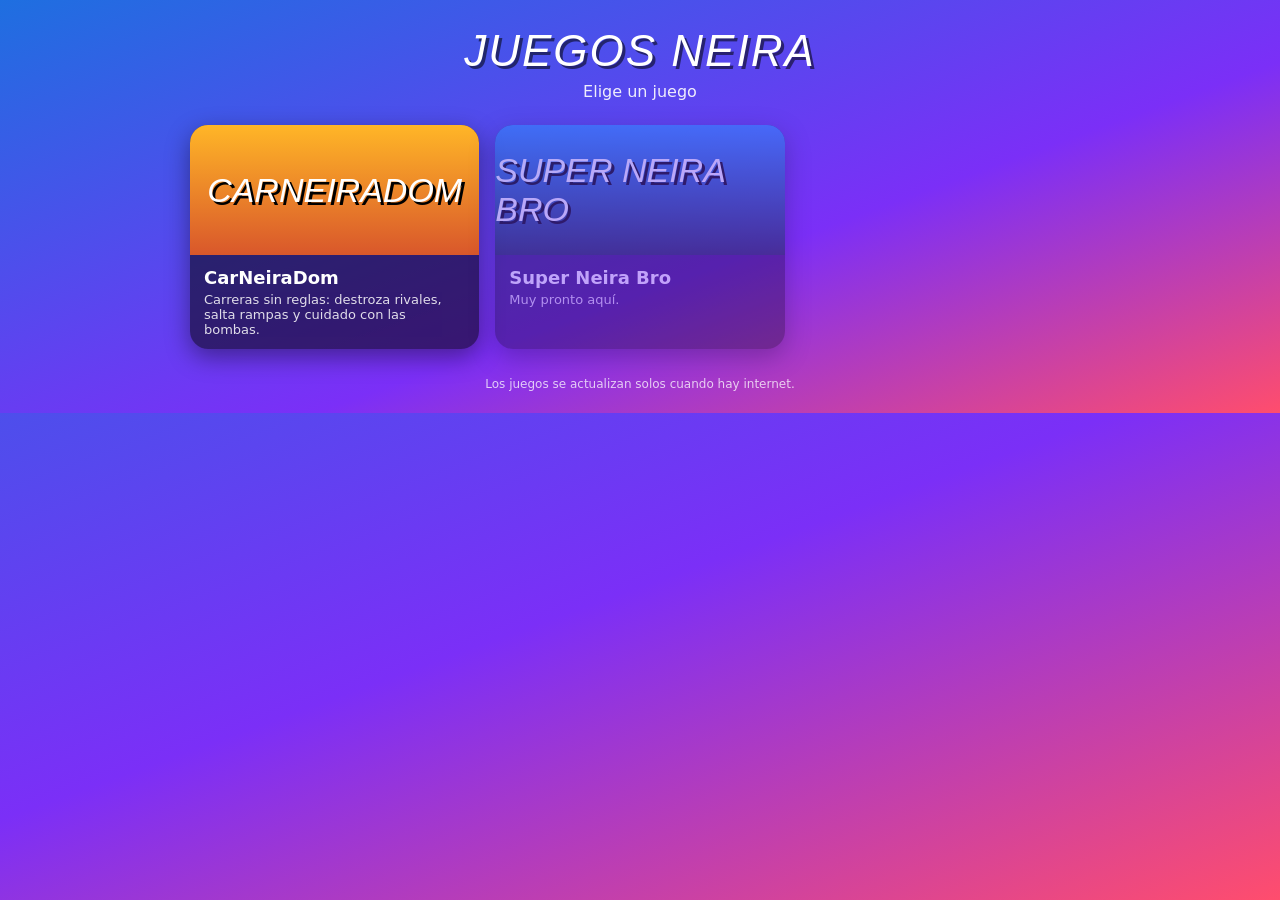
==== index.html @ 1133c97d "Juegos Neira: web de juegos (CarNeiraDom), app Android y fabricación automática de la APK Co-Authore" ====
<!DOCTYPE html>
<html lang="es">
<head>
<meta charset="utf-8">
<meta name="viewport" content="width=device-width,initial-scale=1,viewport-fit=cover">
<title>Juegos Neira</title>
<meta name="theme-color" content="#1e6fe0">
<style>
html,body{margin:0;min-height:100%;font-family:system-ui,-apple-system,sans-serif;background:linear-gradient(160deg,#1e6fe0,#7b2ff7 60%,#ff4d6d);color:#fff}
header{text-align:center;padding:26px 16px 6px}
h1{margin:0;font:italic 44px Impact,'Arial Narrow',sans-serif;letter-spacing:2px;text-shadow:3px 3px 0 #0008}
header p{margin:6px 0 0;opacity:.9}
.grid{display:grid;grid-template-columns:repeat(auto-fill,minmax(220px,1fr));gap:16px;padding:18px;max-width:900px;margin:0 auto}
a.game{display:block;text-decoration:none;color:#fff;border-radius:18px;overflow:hidden;background:#0008;box-shadow:0 8px 24px #0006;transition:transform .15s}
a.game:active{transform:scale(.97)}
.cover{height:130px;display:flex;align-items:center;justify-content:center;font:italic 34px Impact,sans-serif;text-shadow:3px 3px 0 #000}
.info{padding:12px 14px}
.info b{font-size:18px}.info span{display:block;font-size:13px;opacity:.85;margin-top:4px}
.soon{opacity:.55;pointer-events:none}
footer{text-align:center;font-size:12px;opacity:.75;padding:10px 0 22px}
</style>
</head>
<body>
<header><h1>JUEGOS NEIRA</h1><p>Elige un juego</p></header>
<div class="grid">
  <a class="game" href="carneiradom/">
    <div class="cover" style="background:linear-gradient(#ffb627,#d9572b)">CARNEIRADOM</div>
    <div class="info"><b>CarNeiraDom</b><span>Carreras sin reglas: destroza rivales, salta rampas y cuidado con las bombas.</span></div>
  </a>
  <a class="game soon" href="#">
    <div class="cover" style="background:linear-gradient(#2f8cff,#1d2b4f)">SUPER NEIRA BRO</div>
    <div class="info"><b>Super Neira Bro</b><span>Muy pronto aquí.</span></div>
  </a>
</div>
<footer id="estado">Los juegos se actualizan solos cuando hay internet.</footer>
<script>
if('serviceWorker' in navigator)navigator.serviceWorker.register('sw.js').catch(()=>{});
if(!navigator.onLine)document.getElementById('estado').textContent='Sin conexión: jugando con la última versión guardada.';
try{window.NeiraApp&&NeiraApp.setOrientation('any')}catch(e){}
</script>
</body>
</html>
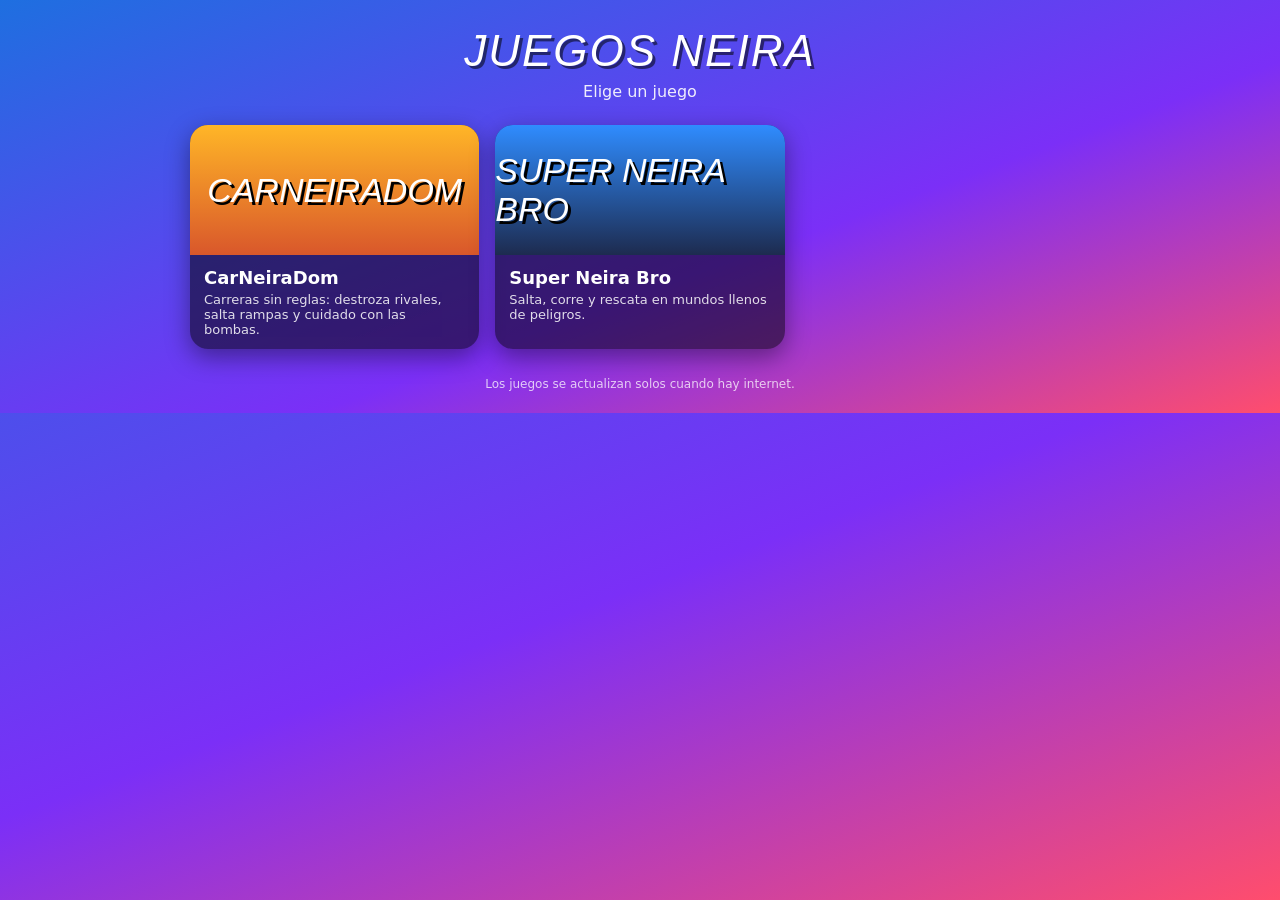
==== commit 502541ad: "Super Neira Bro en el menú y CarNeiraDom sin niebla Co-Authored-By: Claude Opus 5.5 <noreply@anthrop" ====
--- a/index.html
+++ b/index.html
@@ -27,9 +27,9 @@
     <div class="cover" style="background:linear-gradient(#ffb627,#d9572b)">CARNEIRADOM</div>
     <div class="info"><b>CarNeiraDom</b><span>Carreras sin reglas: destroza rivales, salta rampas y cuidado con las bombas.</span></div>
   </a>
-  <a class="game soon" href="#">
+  <a class="game" href="superneirabro/">
     <div class="cover" style="background:linear-gradient(#2f8cff,#1d2b4f)">SUPER NEIRA BRO</div>
-    <div class="info"><b>Super Neira Bro</b><span>Muy pronto aquí.</span></div>
+    <div class="info"><b>Super Neira Bro</b><span>Salta, corre y rescata en mundos llenos de peligros.</span></div>
   </a>
 </div>
 <footer id="estado">Los juegos se actualizan solos cuando hay internet.</footer>
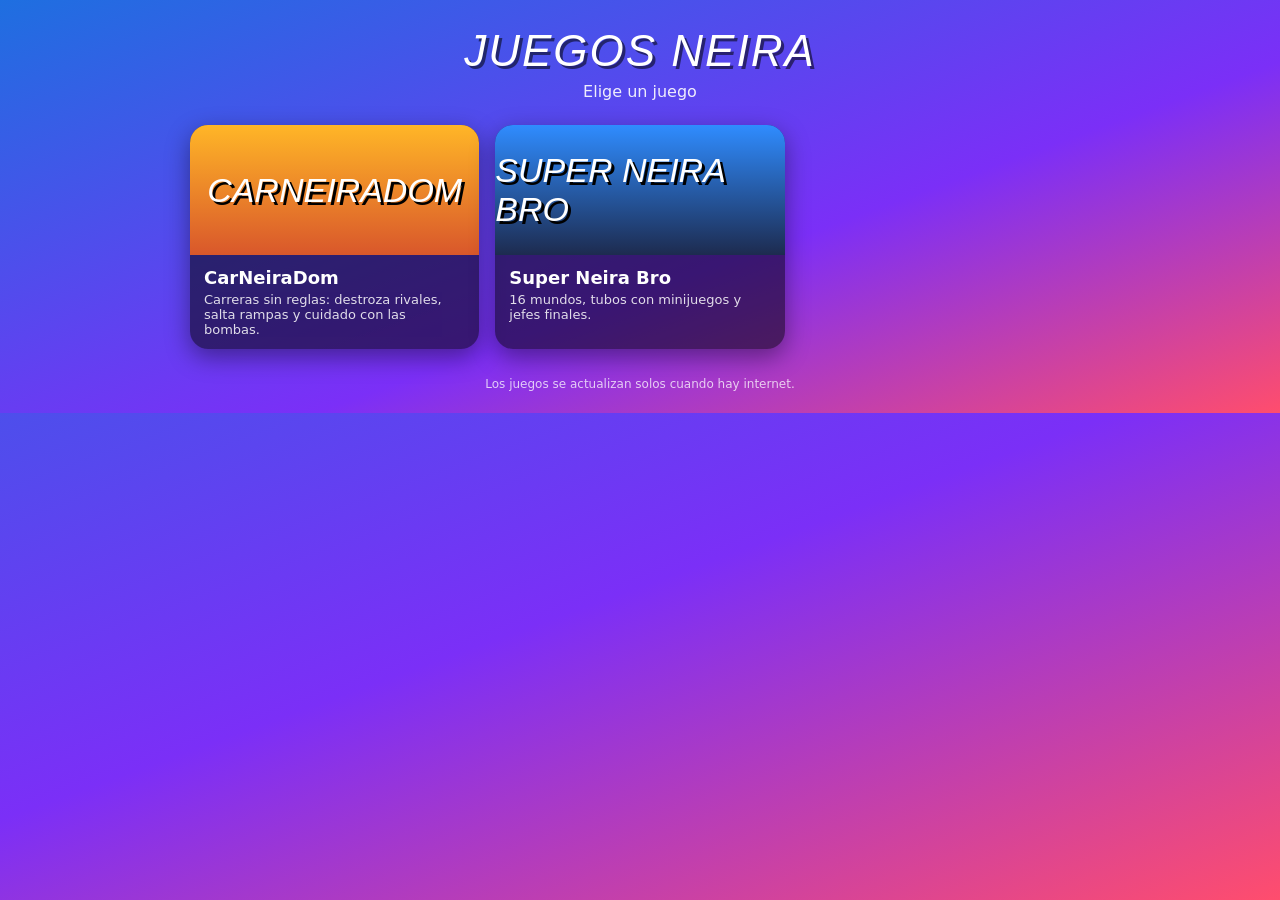
==== commit aaef43c7: "Super Neira Bro: mundo 4, bichos nuevos, cruceta y minijuegos con vidas Co-Authored-By: Claude Opus " ====
--- a/index.html
+++ b/index.html
@@ -29,7 +29,7 @@
   </a>
   <a class="game" href="superneirabro/">
     <div class="cover" style="background:linear-gradient(#2f8cff,#1d2b4f)">SUPER NEIRA BRO</div>
-    <div class="info"><b>Super Neira Bro</b><span>Salta, corre y rescata en mundos llenos de peligros.</span></div>
+    <div class="info"><b>Super Neira Bro</b><span>16 mundos, tubos con minijuegos y jefes finales.</span></div>
   </a>
 </div>
 <footer id="estado">Los juegos se actualizan solos cuando hay internet.</footer>
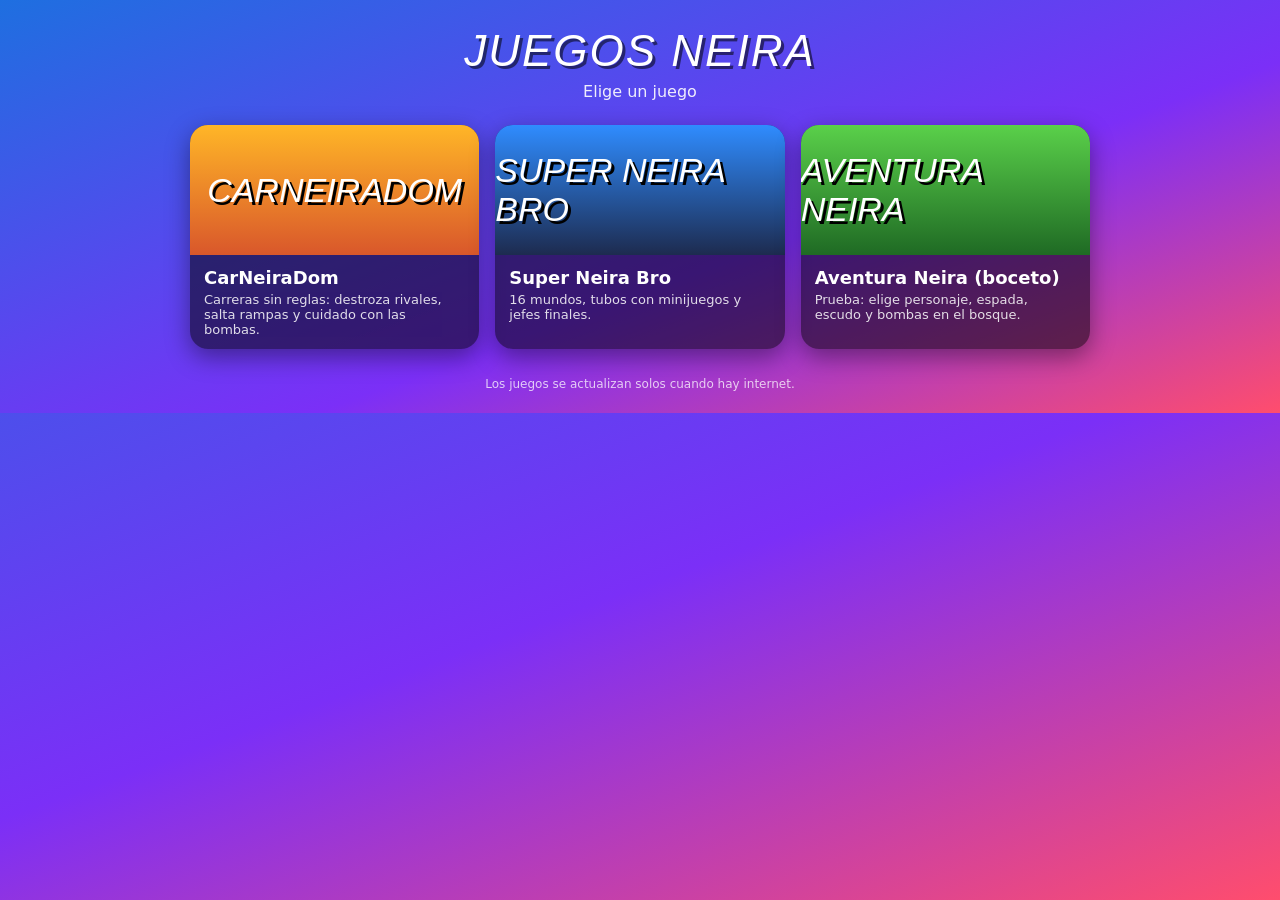
==== commit b09bf004: "Aventura Neira: boceto jugable con los 5 personajes Co-Authored-By: Claude Opus 5.5 <noreply@anthrop" ====
--- a/index.html
+++ b/index.html
@@ -31,6 +31,10 @@
     <div class="cover" style="background:linear-gradient(#2f8cff,#1d2b4f)">SUPER NEIRA BRO</div>
     <div class="info"><b>Super Neira Bro</b><span>16 mundos, tubos con minijuegos y jefes finales.</span></div>
   </a>
+  <a class="game" href="aventura/">
+    <div class="cover" style="background:linear-gradient(#5ad04a,#1f6a24)">AVENTURA NEIRA</div>
+    <div class="info"><b>Aventura Neira (boceto)</b><span>Prueba: elige personaje, espada, escudo y bombas en el bosque.</span></div>
+  </a>
 </div>
 <footer id="estado">Los juegos se actualizan solos cuando hay internet.</footer>
 <script>
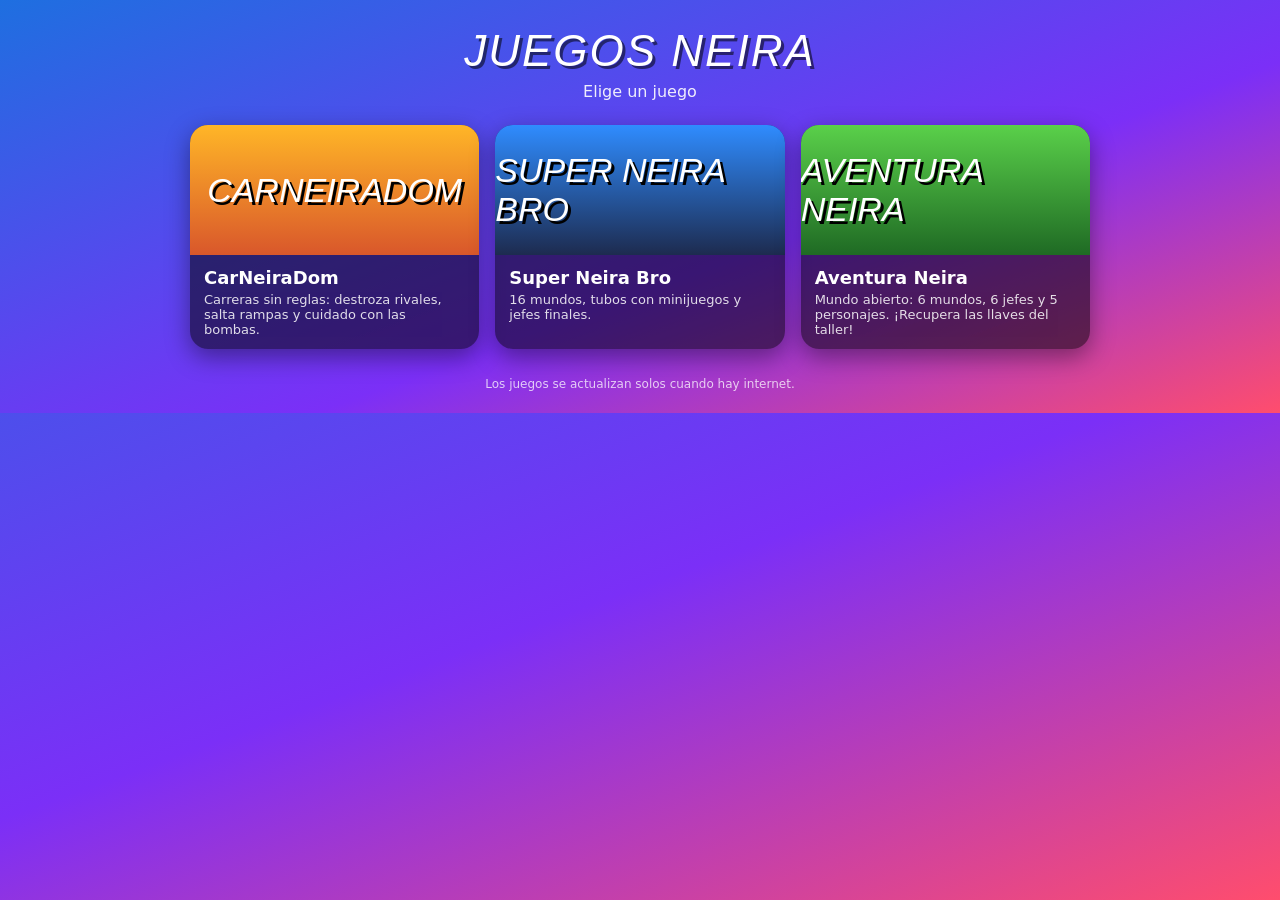
==== commit bb1df949: "Aventura Neira: mundo abierto con 6 mundos, jefes, música y partida guardada Co-Authored-By: Claude " ====
--- a/index.html
+++ b/index.html
@@ -33,7 +33,7 @@
   </a>
   <a class="game" href="aventura/">
     <div class="cover" style="background:linear-gradient(#5ad04a,#1f6a24)">AVENTURA NEIRA</div>
-    <div class="info"><b>Aventura Neira (boceto)</b><span>Prueba: elige personaje, espada, escudo y bombas en el bosque.</span></div>
+    <div class="info"><b>Aventura Neira</b><span>Mundo abierto: 6 mundos, 6 jefes y 5 personajes. ¡Recupera las llaves del taller!</span></div>
   </a>
 </div>
 <footer id="estado">Los juegos se actualizan solos cuando hay internet.</footer>
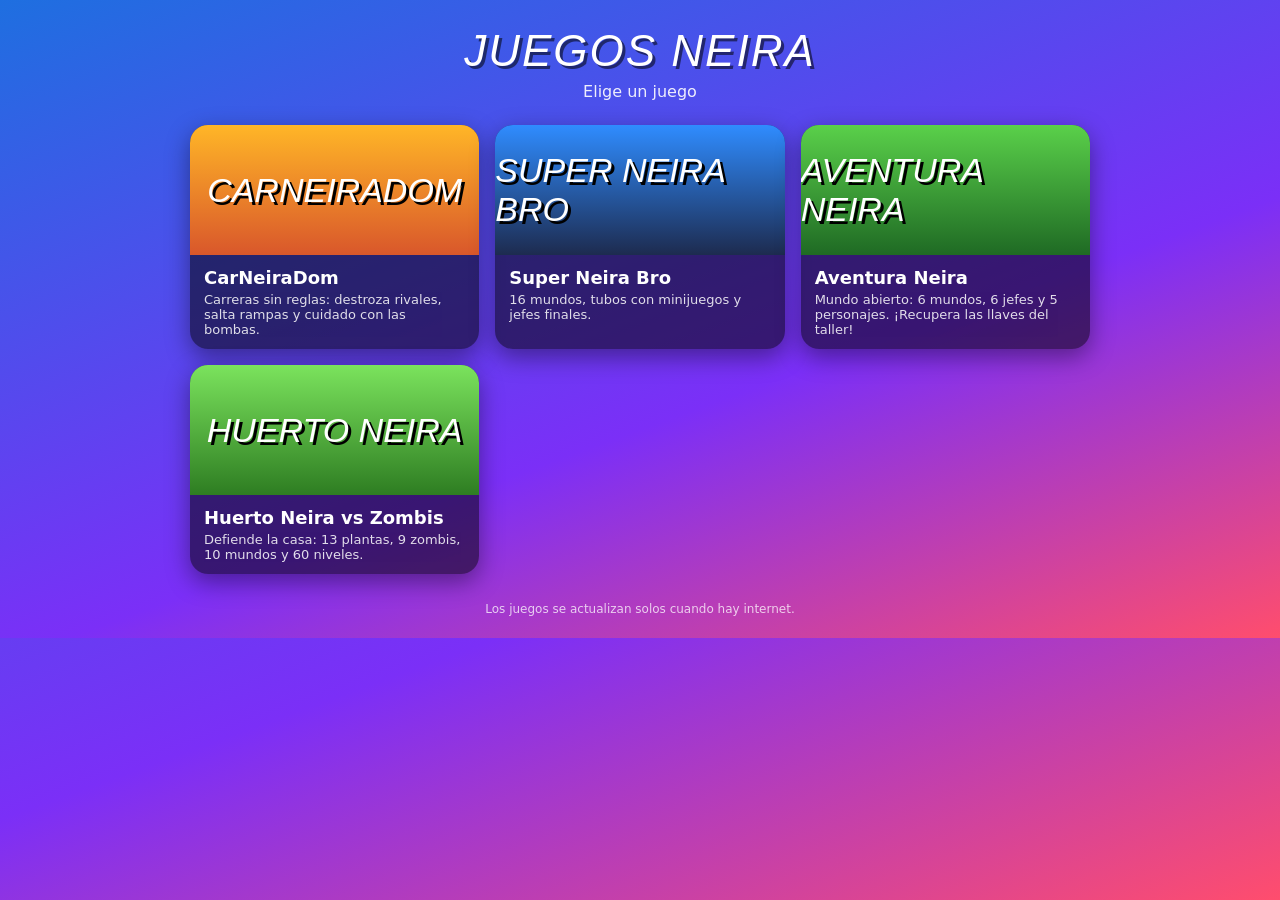
==== commit fdc14ad7: "Nuevo juego: Huerto Neira vs Zombis Defensa por carriles con 13 plantas, 9 zombis, 10 mundos y 60 ni" ====
--- a/index.html
+++ b/index.html
@@ -35,6 +35,10 @@
     <div class="cover" style="background:linear-gradient(#5ad04a,#1f6a24)">AVENTURA NEIRA</div>
     <div class="info"><b>Aventura Neira</b><span>Mundo abierto: 6 mundos, 6 jefes y 5 personajes. ¡Recupera las llaves del taller!</span></div>
   </a>
+  <a class="game" href="huerto/">
+    <div class="cover" style="background:linear-gradient(#7be35d,#2e7d22)">HUERTO NEIRA</div>
+    <div class="info"><b>Huerto Neira vs Zombis</b><span>Defiende la casa: 13 plantas, 9 zombis, 10 mundos y 60 niveles.</span></div>
+  </a>
 </div>
 <footer id="estado">Los juegos se actualizan solos cuando hay internet.</footer>
 <script>
